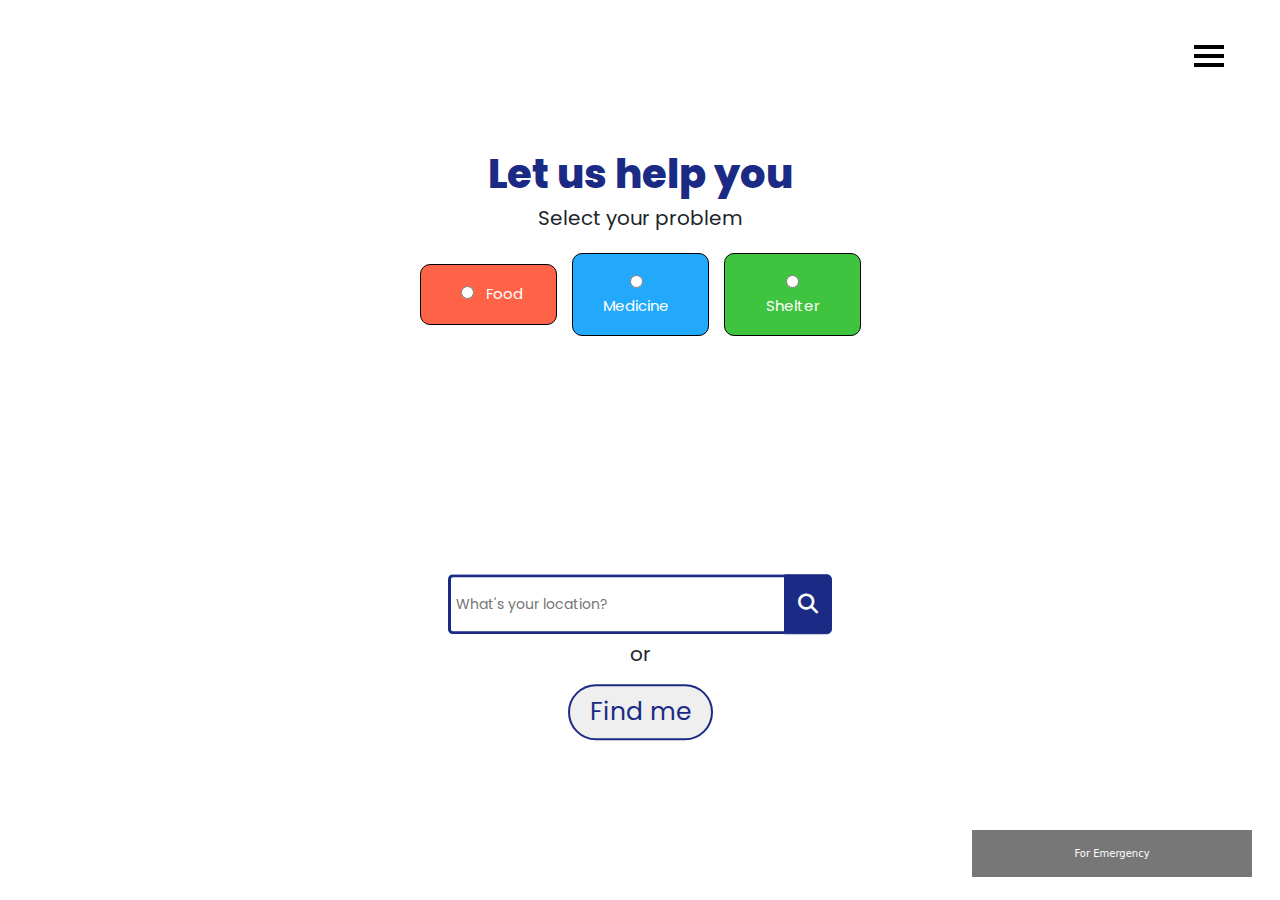
==== call for dorne.html @ 23971c9f "call for drone" ====
<!DOCTYPE html>
<html lang="en">
    <head>
        <meta charset="UTF-8" />
        <meta name="viewport" content="width=device-width, initial-scale=1.0" />
        <meta http-equiv="X-UA-Compatible" content="ie=edge" />
      <link href="https://fonts.googleapis.com/css?family=Montserrat:400,500,600,700,800,900&display=swap" rel="stylesheet">
      <link href="https://cdn.jsdelivr.net/npm/bootstrap@5.3.3/dist/css/bootstrap.min.css" rel="stylesheet" integrity="sha384-QWTKZyjpPEjISv5WaRU9OFeRpok6YctnYmDr5pNlyT2bRjXh0JMhjY6hW+ALEwIH" crossorigin="anonymous">	
      <link rel="stylesheet" href="https://cdnjs.cloudflare.com/ajax/libs/font-awesome/6.6.0/css/all.min.css">
      <link rel="stylesheet" href="style2.css">
      <title>Cloud Drone</title>
    </head>
    
<body>
    <div class="container">
		<div class="bars"></div>

	</div>
	<nav>
		<h2>Cloud Drone</h2>
		<div class="close">
			<div></div>
		</div>
		<ul>
            <li><a href="index.html">Home</a></li>
			<li><a href="call for dorne.html">Call for Drone</a></li>
			<li><a href="weather.html">Weather Forecast</a></li>
			<li><a href="contact.html">Flood Forecast</a></li>
		</ul>
	</nav>

<div class="makeiteasy">
  
  <h1>Let us help you</h1>
  <p>Select your problem</p>
</div>
<!-- findme all -->
 <div class="wrap123">
    <div class="food1">
        <input type="radio" id="html" name="fav_language" value="HTML">
        <label for="html">Food</label>
    </div>
  <div class="med1">
    <input type="radio" id="css" name="fav_language" value="CSS">
      <label for="css">Medicine</label>
      
  </div>
  <div class="shel1">
      <input type="radio" id="javascript" name="fav_language" value="JavaScript">
      <label for="javascript">Shelter</label>  
  </div>
</div>

   
 
 <!-- search bar    -->
 <div class="wrap">
    <div class="search">
       <input type="text" class="searchTerm" placeholder="What's your location?">
       <button type="submit" class="searchButton">
         <i class="fa fa-search"></i>
      </button>
    </div>
    <p class="or">or</p>
    <div class="findme">
       <!-- Trigger/Open The Modal -->
  <button id="myBtn">Find me</button>
     </div>
 </div>




  <!-- First iframe -->
 


  

  <!-- <iframe
    src="https://www.google.com/maps/embed?pb=INSERT_MAP_EMBED_URL_HERE_1"

    style="border:0;"
    allowfullscreen=""
    loading="lazy"
    referrerpolicy="no-referrer-when-downgrade">
  </iframe> -->

  
 
  <!-- The Modal -->
  <div id="myModal" class="modal">
  
  
     <!-- Modal content -->
     <div class="modal-content">
      <span class="modal-close">&times;</span>
       <p>Allow "Cloud Drone" to access your location?</p>
       <button class="y-btn"><a href="findmap.html">Always Allow</a></button>
       <button class="x-btn"><a href="call for dorne.html">Don't Allow</a></button>
     </div>
   </div>



<!-- popup sos starrt -->

   <button class="open-button" onclick="openForm()">For Emergency</button>
    
    <div class="form-popup" id="myForm">
      <form action="/action_page.php" class="form-container">
        <h1>SOS Signal</h1>
    
        <label for="email"><b>Email</b></label>
        <input type="text" placeholder="Enter Email" name="email" required>
    
        <label for="psw"><b>What is your emergency?</b></label>
        <input type="text" placeholder="State your problem" name="psw" required>
    
        <button type="submit" class="btn">Send</button>
        <button type="button" class="btn cancel" onclick="closeForm()">Close</button>
      </form>
    </div>
    
    <script>
    function openForm() {
      document.getElementById("myForm").style.display = "block";
    }
    
    function closeForm() {
      document.getElementById("myForm").style.display = "none";
    }
    </script>

<!-- pop up sos end -->



  
  <script>
  // Get the modal
  var modal = document.getElementById("myModal");
  
  // Get the button that opens the modal
  var btn = document.getElementById("myBtn");
  
  // Get the <span> element that closes the modal
    var span = document.getElementsByClassName("modal-close")[0]; 
  
  // When the user clicks the button, open the modal 
  btn.onclick = function() {
    modal.style.display = "block";
  }
  
  // When the user clicks on <span> (x), close the modal
  span.onclick = function() {
    modal.style.display = "none";
  }
  
  // When the user clicks anywhere outside of the modal, close it
  window.onclick = function(event) {
    if (event.target == modal) {
      modal.style.display = "none";
    }
  }
  </script>









<script src="https://s3-us-west-2.amazonaws.com/s.cdpn.io/16327/gsap-latest-beta.min.js"></script>
<script src="https://cdn.jsdelivr.net/npm/bootstrap@5.3.3/dist/js/bootstrap.bundle.min.js" integrity="sha384-YvpcrYf0tY3lHB60NNkmXc5s9fDVZLESaAA55NDzOxhy9GkcIdslK1eN7N6jIeHz" crossorigin="anonymous"></script>
<script src="script.js"></script>
</body>

</html>
---- style2.css ----
/*-----------------  GOOGLE FONTS  -----------------*/
@import url('https://fonts.googleapis.com/css2?family=Poppins:wght@200;300;500;600&display=swap');

/*-----------------  VARIABLES  -----------------*/
:root {
    /* Colors */ 
    --orange-color: rgb(246, 99, 53);
    --dark-color:rgb(27, 31, 41);
    --border: rgba(255, 255, 255, 0.25);
    --background: rgba(255, 255, 255, 0.1);
    --box_shadow: rgba(3, 46, 87, 0.3);
}

html{
    font-size: 10px;
    /* Now 1rem = 10px */
}

* {
    box-sizing: border-box;
    padding: 0;
    margin: 0;
    font-family: 'Poppins', sans-serif;
}
body {
  background: url(images/background.jpg);
  background-position: center;
  background-size: cover;
  width: 100%;
  min-height: 100vh; /* Allows content to grow beyond the viewport */
  display: flex;
  flex-direction: column; /* Stacks child elements vertically */
  align-items: center; /* Centers child elements horizontally */
  justify-content: flex-start; /* Aligns child elements to the top */
  overflow-y: auto; /* Enables vertical scrolling if content overflows */
}
.container3 {
    width: 35%;
    height: auto;
    background: var(--background);
    backdrop-filter: blur(0.5rem);
    display: flex;
    align-items: center;
    flex-direction: column;
    justify-content: center;
    border-radius: 1rem;
    box-shadow: 0 1.8rem 3.7rem var(--box_shadow);
   
}
.search_box {
  width: 40rem;
  background: rgba(255, 255, 255, 0.2);
  display: flex;
  align-items: center;
  border-radius: 3rem;
  padding: 1rem 1rem;
  backdrop-filter: blur(0.4rem) saturate(180%);
  box-shadow: 0 1.8rem 3.7rem var(--box_shadow);
  margin-top: 5rem;
} 
.search_box input {
  background: transparent;
  flex: 1;
  border: 0;
  outline: none;
  padding: 0 1rem;
  font-size: 1.6rem;
  color:var(--dark-color);
}
.search_box input::placeholder {
  color: var(--dark-color);
}
.search_box button {
  border: 0;
  border-radius: 50%;
  background:var(--orange-color);
  cursor: pointer;
  width: 3rem;
  height: 3rem;
}
.search_box .icon {
  width: 2rem;
  height: 2rem; 
  padding: 0.5rem;
  color: var(--dark-color); 
}
.error {
  margin: 4rem 0 5rem 0;
  color: var(--dark-color);
  font-weight: 600;
  text-transform: uppercase;
  font-size: 2rem;
  letter-spacing: 0.1rem;
}
#show {
  display: flex;
  align-items: center;
  justify-content: center;
  flex-direction: column;
}
#show h2 {
  color: var(--dark-color);
  text-transform: uppercase;
  letter-spacing: 0.18rem;
  font-weight: 600;
  font-size: 2.6rem;
  margin: 3rem 0 2rem 0;
}
.weather, .desc {
  color: var(--dark-color);
  text-transform: uppercase;
  letter-spacing: 0.2rem;
  font-size: 1.4rem;
  font-weight: 600;
  line-height: 2rem;
}
.weather {
  margin: 1rem 0;
}
#show img {
  margin: 2rem 0 0 0;
  width: 10rem;
  filter: drop-shadow(0 1.8rem 3.7rem var(--shadow));
}
#show h1 {
  font-size: 6rem;
  margin: 2rem 0 2rem 0;
  line-height: 0;
  font-weight: 400;
  color: var(--dark-color);
}
.temp_container {
  display: flex;
  justify-content: center;
  margin: 3rem 0 5rem 0;
  text-align: center;
}
.temp_container div {
  padding: 1rem 1.5rem;
}
.temp_container div:first-child {
  border-right: 0.1rem solid var(--border);
}
.temp_container .title {
  font-weight: 600;
  color: var(--dark-color);
  font-size: 1.6rem;
}
.temp_container .temp {
  font-weight: 600;
  color: var(--orange-color);
  font-size: 1.6rem;
}
/* extra nav */
.container{
	cursor: pointer;
	position: absolute;
	top: 5%;
	right: 5%;
	width: 30px;
	height: 20px;
  
}

.bars{
	width: 30px;
	height: 4px;
	background: #000;
}

.bars::before,
.bars::after{
	content: '';
	position: absolute;
	width: 30px;
	height: 4px;
	background: #000;
}

.bars::before{
	margin-top: 9px;
}

.bars::after{
	margin-top: 18px;
}

nav{
	position: fixed;
	width: 100%;
	height: 30px;
	background: #000;
	display: flex;
	justify-content: center;
	align-items: center;
	right: -200vw;
  z-index: 999;
}

nav ul {
	list-style: none;
}

nav ul li{
	margin: 50px 0;
}

nav ul li a{
	color: #fafafa;
	font-size: 2em;
	text-decoration: none;
	font-weight: 500;
	position: relative;
	opacity: 0;
	pointer-events: none;
}

nav ul li a:after{
	content: '';
	width: 100%;
	position: absolute;
	height: 3px;
	border-radius: 5px;
	background: #fff;
	bottom: -10px;
	left: 0;
	transform-origin: left;
	transition: transform .5s ease;
	transform: scaleX(0);
}


nav ul li a:hover:after{
	transform: scaleX(1);
}

nav .close {
	width: 30px;
	height: 30px;
	position: absolute;
	top: 6%;
	right: 5%;
	cursor: pointer;
	opacity: 0;
	pointer-events: none;
}

nav h2{
	position: absolute;
	top:5%;
	left: 5%;
	opacity: 0;
	pointer-events: none;
	color: #fff;
	font-size: 2em;
}

nav .close div::before,
nav .close div::after{
	content: '';
	position: absolute;
	width: 30px;
	height: 4px;
	background: #fff;
	transition: background .5s ease;
}
nav .close div::before{
	transform: rotate(-45deg);
}

nav .close div::after{
	transform: rotate(45deg);
}

nav .close:hover div::before,
nav .close:hover div::after{
	background: rgb(209, 3, 3);
}

@media (max-width: 992px){
  h1{
    font-size: 25px;
  }
}




	/* call for drone  */
  .findme_text {
    position: absolute;
    top: 25%;
    left: 50%;
    transform: translate(-50%, -50%); /* Centers the element */
    text-align: center;
    justify-content: center;
    font-size: 55px;
    color: #000;
}


/* Search Bar */
.search {
    width: 100%;
    position: relative;
    display: flex;
}

.searchTerm {
    width: 100%;
    border: 3px solid #1b2b85;
    border-right: none;
    padding: 5px;
    height: 60px;
    border-radius: 5px 0 0 5px;
    outline: none;
    color: black;
    font-size: 14px;
}

.searchTerm:focus {
    color: #1e00ff;
}

.searchButton {
    width: 55px;
    height: 60px;
    border: 1px solid #1b2b85;
    background: #1b2b85;
    text-align: center;
    color: #fff;
    border-radius: 0 5px 5px 0;
    cursor: pointer;
    font-size: 20px;
}

.wrap {
    width: 30%;
    position: absolute;
    top: 73%;
    left: 50%;
    transform: translate(-50%, -50%);
    text-align: center;
	
}

#myBtn{
  display: inline-block;
  margin-top: 5px;
  font-size: 25px;
  color: #1b2b85;
  text-decoration: none;
  border: 2px solid #1b2b85;
  padding: 7px 20px;
  border-radius: 50px;
  transition: 0.3s;
}


#myBtn:hover {
    background-color: #1b2b85;
    color: #fff;
}

.or{
  font-size: 20px;
  margin-top: 5px;
}

/* pop-up allow now */
/* The Modal (background) */
.modal {
  display: none; /* Hidden by default */
  position: fixed; /* Stay in place */
  z-index: 1; /* Sit on top */
  padding-top: 100px; /* Location of the box */
  left: 0;
  top: 0;
  width: 100%; /* Full width */
  height: 100%; /* Full height */
  overflow: auto; /* Enable scroll if needed */
  background-color: rgb(0,0,0); /* Fallback color */
  background-color: rgba(0,0,0,0.4); /* Black w/ opacity */
}

/* Modal Content */
.modal-content {
  background-color: #fefefe;
  margin: auto;
  justify-content: center;
  padding: 20px;
  border: 1px solid #888;
  width: 40%;
  font-size: 23px;
}

/* The Close Button */
.modal-close {
  color: #aaaaaa;
  float: right;
  font-size: 28px;
  font-weight: bold;
}

.modal-close:hover,
.modal-close:focus {
  color: #000;
  text-decoration: none;
  cursor: pointer;
}
/* popup btn */
.y-btn{
  background-color: rgb(22, 148, 22);
  border-radius: 10px;
  margin: 8px;
  transition: 0.3s;
}
.x-btn{
  background-color: rgb(237, 14, 14);
  border-radius: 10px;
  margin: 8px;
}
.y-btn:hover{
  background-color:rgb(60, 175, 60); 
}
.x-btn:hover{
  background-color: rgb(222, 58, 58);
}



.map-container {
  display: flex;
  justify-content: space-between; /* Or use 'space-around' or 'space-evenly' depending on your design */
  gap: 35px; /* Adds spacing between the two iframes */
  margin-top: 721px;
  width: 800px;
  height: 500px;

}

.map-container iframe {
  flex: 1; /* Makes both iframes take equal width */
  max-width: 90%; /* Optional, adjusts width so they don't touch the container edges */
  border-radius: 10px;
  border: 4px solid #1b2b85;
}



 /* Button used to open the contact form - fixed at the bottom of the page */
 .open-button {
  background-color: #555;
  color: white;
  padding: 16px 20px;
  border: none;
  cursor: pointer;
  opacity: 0.8;
  position: fixed;
  bottom: 23px;
  right: 28px;
  width: 280px;
}

/* The popup form - hidden by default */
.form-popup {
  display: none;
  position: fixed;
  bottom: 0;
  right: 15px;
  border: 3px solid #f1f1f1;
  z-index: 9;
}

/* Add styles to the form container */
.form-container {
  max-width: 300px;
  padding: 10px;
  background-color: white;
}

/* Full-width input fields */
.form-container input[type=text], .form-container input[type=password] {
  width: 100%;
  padding: 15px;
  margin: 5px 0 22px 0;
  border: none;
  background: #f1f1f1;
}

/* When the inputs get focus, do something */
.form-container input[type=text]:focus, .form-container input[type=password]:focus {
  background-color: #ddd;
  outline: none;
}

/* Set a style for the submit/login button */
.form-container .btn {
  background-color: #04AA6D;
  color: white;
  padding: 16px 20px;
  border: none;
  cursor: pointer;
  width: 100%;
  margin-bottom:10px;
  opacity: 0.8;
}

/* Add a red background color to the cancel button */
.form-container .cancel {
  background-color: red;
}

/* Add some hover effects to buttons */
.form-container .btn:hover, .open-button:hover {
  opacity: 1;
}



/*//////////////////////////////////////////////////////////////////
[ Contact 1 ]*/

.contact1 {
  width: 100%;
  min-height: 100%;
  
  background: black;
  padding-top:100px;
padding-bottom:100px;
  display: -webkit-box;
  display: -webkit-flex;
  display: -moz-box;
  display: -ms-flexbox;
  display: flex;
  flex-wrap: wrap;
  justify-content: center;
  align-items: center;
}

.container-contact1 {
  width: 1163px;
  background: #fff;
  border-radius: 10px;
  overflow: hidden;

  display: -webkit-box;
  display: -webkit-flex;
  display: -moz-box;
  display: -ms-flexbox;
  display: flex;
  flex-wrap: wrap;
  justify-content: space-between;
  align-items: center;

  padding: 90px 130px 88px 148px;
}

/*------------------------------------------------------------------
[  ]*/
.contact1-pic {
  width: 296px;
}

.contact1-pic img {
  max-width: 100%;
}


/*------------------------------------------------------------------
[  ]*/
.contact1-form {
  width: 390px;
}

.contact1-form-title {
  display: block;
  font-size: 24px;
  color: #1b2b85;
  line-height: 1.2;
  text-align: center;
  padding-bottom: 44px;
  font-weight: bold;
}

input.input1 {
  height: 50px;
  border-radius: 25px;
  padding: 0 30px;
}
input.input1 + .shadow-input1 {
  border-radius: 25px;
}

textarea.input1 {
  min-height: 150px;
  border-radius: 25px;
  padding: 12px 30px;
}
textarea.input1 + .shadow-input1 {
  border-radius: 25px;
}

/*---------------------------------------------*/
.wrap-input1 {
  position: relative;
  width: 100%;
  z-index: 1;
  margin-bottom: 20px;
}

.input1 {
  display: block;
  width: 100%;
  background: #e6e6e6;
  font-family: Montserrat-Bold;
  font-size: 15px;
  line-height: 1.5;
  color: #666666;
}

.shadow-input1 {
  content: '';
  display: block;
  position: absolute;
  bottom: 0;
  left: 0;
  z-index: -1;
  width: 100%;
  height: 100%;
  box-shadow: 0px 0px 0px 0px;
  color: rgba(249 163 5 / 50%);
}

.input1:focus + .shadow-input1 {
  -webkit-animation: anim-shadow 0.5s ease-in-out forwards;
  animation: anim-shadow 0.5s ease-in-out forwards;
}

@-webkit-keyframes anim-shadow {
  to {
    box-shadow: 0px 0px 80px 30px;
    opacity: 0;
  }
}

@keyframes anim-shadow {
  to {
    box-shadow: 0px 0px 80px 30px;
    opacity: 0;
  }
}

/*---------------------------------------------*/
.container-contact1-form-btn {
  display: -webkit-box;
  display: -webkit-flex;
  display: -moz-box;
  display: -ms-flexbox;
  display: flex;
  flex-wrap: wrap;
  justify-content: center;
}

.contact1-form-btn {
  min-width: 193px;
  height: 50px;
  border-radius: 25px;
  background: #1b2b85;
  font-size: 15px;
  line-height: 1.5;
  color: white;
  display: -webkit-box;
  display: -webkit-flex;
  display: -moz-box;
  display: -ms-flexbox;
  display: flex;
  justify-content: center;
  align-items: center;
  padding: 0 25px;
  -webkit-transition: all 0.4s;
  -o-transition: all 0.4s;
  -moz-transition: all 0.4s;
  transition: all 0.4s;
}

.contact1-form-btn i {
  margin-left: 7px;

  -webkit-transition: all 0.4s;
  -o-transition: all 0.4s;
  -moz-transition: all 0.4s;
  transition: all 0.4s;
}

.contact1-form-btn:hover {
  background: #3e53c8;
}

.contact1-form-btn:hover i {
  -webkit-transform: translateX(10px);
  -moz-transform: translateX(10px);
  -ms-transform: translateX(10px);
  -o-transform: translateX(10px);
  transform: translateX(10px);
}




/*------------------------------------------------------------------
[ Responsive ]*/

@media (max-width: 1200px) {
  .contact1-pic {
    width: 33.5%;
  }

  .contact1-form {
    width: 44%;
  }
}

@media (max-width: 992px) {
  .container-contact1 {
    padding: 90px 80px 88px 90px;
  }

  .contact1-pic {
    width: 35%;
  }

  .contact1-form {
    width: 55%;
  }
}

@media (max-width: 768px) {
  .container-contact1 {
    padding: 90px 80px 88px 80px;
  }

  .contact1-pic {
    display: none;
  }

  .contact1-form {
    width: 100%;
  }
}

@media (max-width: 576px) {
  .container-contact1 {
    padding: 90px 15px 88px 15px;
  }
}


/*------------------------------------------------------------------
[ Alert validate ]*/

.validate-input {
  position: relative;
}

.alert-validate::before {
  content: attr(data-validate);
  position: absolute;
  max-width: 70%;
  background-color: white;
  border: 1px solid #c80000;
  border-radius: 13px;
  padding: 4px 25px 4px 10px;
  top: 50%;
  -webkit-transform: translateY(-50%);
  -moz-transform: translateY(-50%);
  -ms-transform: translateY(-50%);
  -o-transform: translateY(-50%);
  transform: translateY(-50%);
  right: 8px;
  pointer-events: none;

  font-family: Montserrat-Medium;
  color: #c80000;
  font-size: 13px;
  line-height: 1.4;
  text-align: left;

  visibility: hidden;
  opacity: 0;

  -webkit-transition: opacity 0.4s;
  -o-transition: opacity 0.4s;
  -moz-transition: opacity 0.4s;
  transition: opacity 0.4s;
}

.alert-validate::after {
  content: "\f06a";
  font-family: FontAwesome;
  display: block;
  position: absolute;
  color: #c80000;
  font-size: 15px;
  top: 50%;
  -webkit-transform: translateY(-50%);
  -moz-transform: translateY(-50%);
  -ms-transform: translateY(-50%);
  -o-transform: translateY(-50%);
  transform: translateY(-50%);
  right: 13px;
}

.alert-validate:hover:before {
  visibility: visible;
  opacity: 1;
}

@media (max-width: 992px) {
  .alert-validate::before {
    visibility: visible;
    opacity: 1;
  }
}

/* just footer */
.footer {
  background-color: #1b1b1b;
  color: #fff;
  padding: 2em;
  display: flex;
  flex-wrap: wrap;
  justify-content: space-between;
}

.footer > * {
  flex: 1 100%;
}

.footer__addr {
  margin-right: 1.25em;
  margin-bottom: 2em;
}

.footer__logo {
  font-family: 'Pacifico', cursive;
  font-weight: 400;
  text-transform: lowercase;
  font-size: 1.5rem;
}

.footer__addr h2 {
  margin-top: 1.3em;
  font-size: 15px;
  font-weight: 400;
  color: #fff;
}

.nav__title {
  font-weight: 400;
  font-size: 15px;
  color: #fff;
}

.footer address {
  font-style: normal;
  color: #999;
}

.footer__btn {
  display: flex;
  align-items: center;
  justify-content: center;
  height: 36px;
  max-width: max-content;
  background-color: rgba(33, 33, 33, 0.07);
  border-radius: 100px;
  color: #2f2f2f;
  line-height: 0;
  margin: 0.6em 0;
  font-size: 1rem;
  padding: 0 1.3em;
  text-decoration: none;
}

.footer ul {
  list-style: none;
  padding-left: 0;
}

.footer li {
  line-height: 2em;
}

.footer a {
  text-decoration: none;
  color: #999;
}

.footer__nav {
  display: flex;
  flex-flow: row wrap;
}

.footer__nav > * {
  flex: 1 50%;
  margin-right: 1.25em;
}

.nav__ul a:hover {
  color: #fff;
}

.nav__ul--extra {
  column-count: 2;
  column-gap: 1.25em;
}

.legal {
  display: flex;
  flex-wrap: wrap;
  color: #999;
  width: 100%;
  margin-top: 2em;
  border-top: 1px solid #444;
  padding-top: 1em;
}

.legal__links {
  display: flex;
  align-items: center;
  margin-left: auto;
}

.heart {
  color: #e25555;
}

@media screen and (min-width: 24.375em) {
  .legal .legal__links {
    margin-left: auto;
  }
}

@media screen and (min-width: 40.375em) {
  .footer__nav > * {
    flex: 1;
  }
  
  .nav__item--extra {
    flex-grow: 2;
  }
  
  .footer__addr {
    flex: 1 0px;
  }
  
  .footer__nav {
    flex: 2 0px;
  }
}

.y-btn a, .x-btn a{
  text-decoration: none;
  color: black;
}

.background-clip{
	position: absolute;
  margin-top: 10px;
	right: 0;
	bottom: 0;
	 width: 100%;
  height: 100%;
  /* object-fit: cover;  */
  z-index: -1;
}

.food1{
  background-color: tomato;
}
.med1{
  background-color: rgb(35, 169, 252);
}
.shel1{
  background-color: rgb(63, 196, 63);
}
.makeiteasy {
text-align: center;
flex-direction: row;
margin-top: 150px;
justify-content: center;
}

.wrap123 {
  margin-top: 10px;
  text-align: center;
  display: flex; /* Enables Flexbox */
  justify-content: center; /* Centers items horizontally */
  align-items: center; /* Centers items vertically */
  gap: 15px; /* Adds space between items */
  flex-wrap: wrap; /* Allows items to wrap to the next line on smaller screens */

}

.food1, .med1, .shel1 {
  border: 1px solid black;
  padding: 18px 25px;
  border-radius: 10px;
  font-size: 15px;
  color: white;

  flex: 1; /* Allows items to grow equally */
  max-width: 200px; /* Optional: Set a max width to prevent them from stretching too much */
  text-align: center; /* Centers the content inside each box */
}

/* Responsive Design */
@media (max-width: 768px) {
  .wrap123 {
      flex-direction: column; /* Stacks items vertically on smaller screens */
      align-items: center;
  }

  .food1, .med1, .shel1 {
      max-width: 100%; /* Allows items to take full width on smaller screens */
      margin-right: 0;
      margin-bottom: 15px; /* Adds space between stacked items */
  }
}

.makeiteasy h1{
  font-size: 40px;
  color: #1b2b85;
  font-weight: 800;
}
.makeiteasy p{
  font-size: 20px;
}
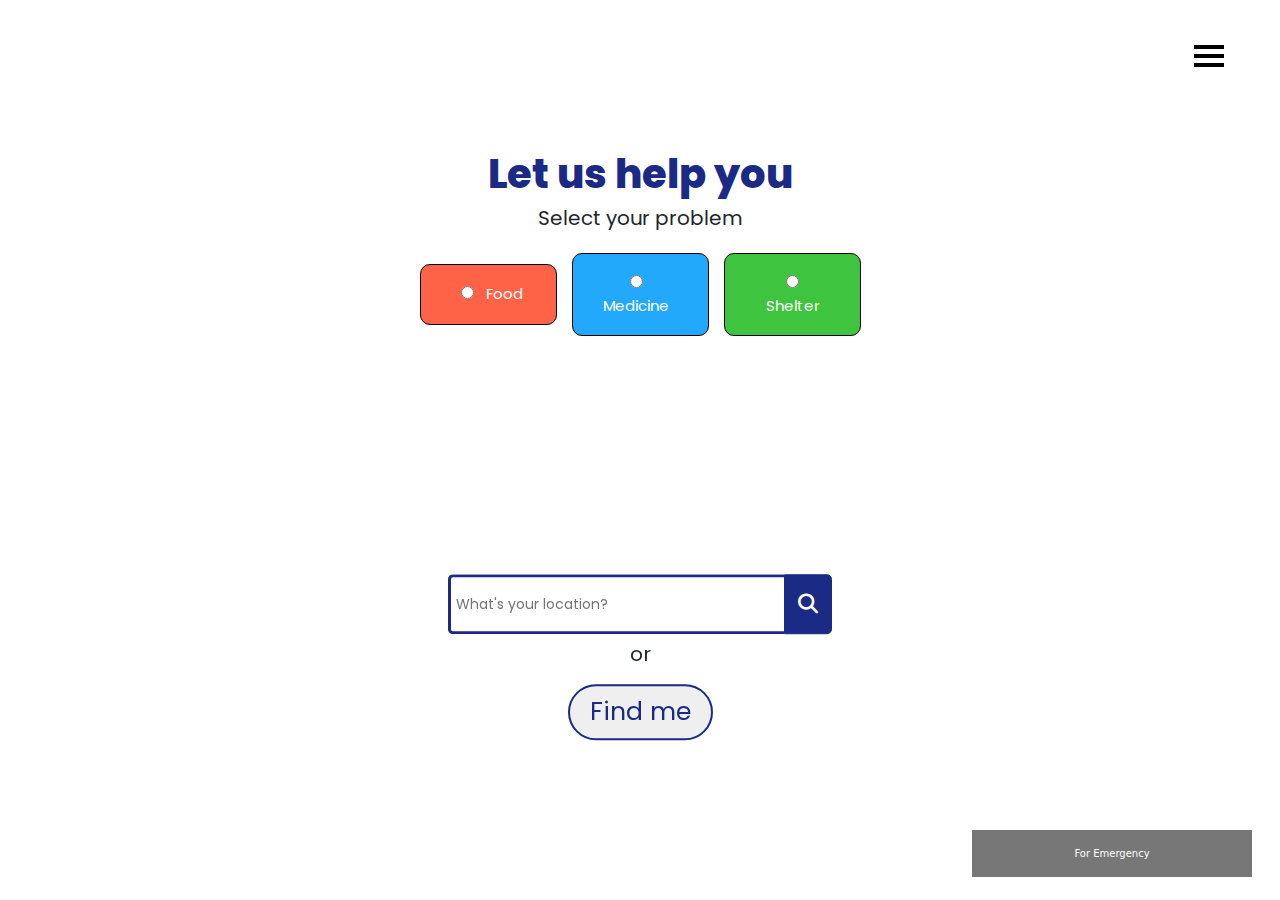
==== commit 47e9a2b0: "call for drone 2" ====
--- a/call for dorne.html
+++ b/call for dorne.html
@@ -77,16 +77,21 @@
 
   
 
-  <!-- <iframe
+  <iframe
     src="https://www.google.com/maps/embed?pb=INSERT_MAP_EMBED_URL_HERE_1"
 
     style="border:0;"
     allowfullscreen=""
     loading="lazy"
     referrerpolicy="no-referrer-when-downgrade">
-  </iframe> -->
+  </iframe>
 
   
+
+  <iframe  
+  src="https://ffwc.rimes.int/app/home";
+  style="border:0;">
+</iframe>
  
   <!-- The Modal -->
   <div id="myModal" class="modal">
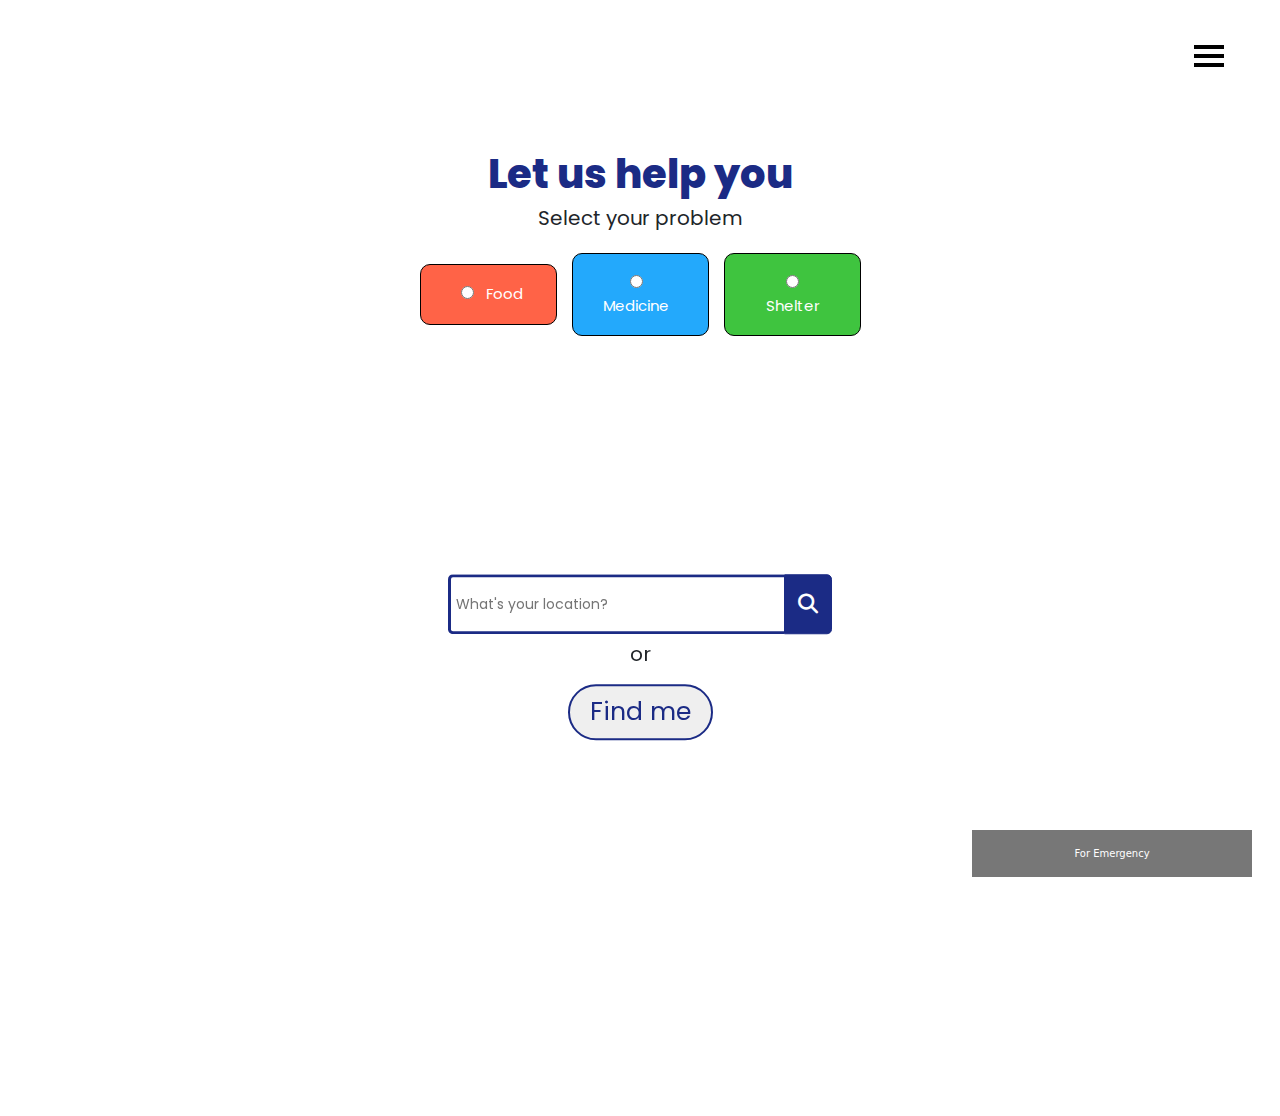
==== commit abe43790: "database" ====
--- a/call for dorne.html
+++ b/call for dorne.html
@@ -7,7 +7,7 @@
       <link href="https://fonts.googleapis.com/css?family=Montserrat:400,500,600,700,800,900&display=swap" rel="stylesheet">
       <link href="https://cdn.jsdelivr.net/npm/bootstrap@5.3.3/dist/css/bootstrap.min.css" rel="stylesheet" integrity="sha384-QWTKZyjpPEjISv5WaRU9OFeRpok6YctnYmDr5pNlyT2bRjXh0JMhjY6hW+ALEwIH" crossorigin="anonymous">	
       <link rel="stylesheet" href="https://cdnjs.cloudflare.com/ajax/libs/font-awesome/6.6.0/css/all.min.css">
-      <link rel="stylesheet" href="style2.css">
+      <link rel="stylesheet" href="css/style2.css">
       <title>Cloud Drone</title>
     </head>
     
@@ -72,26 +72,23 @@
 
 
   <!-- First iframe -->
- 
-
-
-  
-
-  <iframe
-    src="https://www.google.com/maps/embed?pb=INSERT_MAP_EMBED_URL_HERE_1"
-
-    style="border:0;"
-    allowfullscreen=""
-    loading="lazy"
-    referrerpolicy="no-referrer-when-downgrade">
-  </iframe>
-
-  
+<div class="map-container">
+<iframe
+  src="https://arcg.is/rLLS00"
+  style="border:0;"
+  allowfullscreen=""
+  loading="lazy"
+  referrerpolicy="no-referrer-when-downgrade">
+</iframe>
 
   <iframe  
   src="https://ffwc.rimes.int/app/home";
-  style="border:0;">
+  style="border:0;"
+  allowfullscreen=""
+  loading="lazy"
+  referrerpolicy="no-referrer-when-downgrade">
 </iframe>
+  </div>
  
   <!-- The Modal -->
   <div id="myModal" class="modal">
@@ -180,7 +177,7 @@
 
 <script src="https://s3-us-west-2.amazonaws.com/s.cdpn.io/16327/gsap-latest-beta.min.js"></script>
 <script src="https://cdn.jsdelivr.net/npm/bootstrap@5.3.3/dist/js/bootstrap.bundle.min.js" integrity="sha384-YvpcrYf0tY3lHB60NNkmXc5s9fDVZLESaAA55NDzOxhy9GkcIdslK1eN7N6jIeHz" crossorigin="anonymous"></script>
-<script src="script.js"></script>
+<script src="script1.js"></script>
 </body>
 
 </html>--- a/css/style2.css
+++ b/css/style2.css
@@ -0,0 +1,1039 @@
+/*-----------------  GOOGLE FONTS  -----------------*/
+@import url('https://fonts.googleapis.com/css2?family=Poppins:wght@200;300;500;600&display=swap');
+
+/*-----------------  VARIABLES  -----------------*/
+:root {
+    /* Colors */ 
+    --orange-color: rgb(246, 99, 53);
+    --dark-color:rgb(27, 31, 41);
+    --border: rgba(255, 255, 255, 0.25);
+    --background: rgba(255, 255, 255, 0.1);
+    --box_shadow: rgba(3, 46, 87, 0.3);
+}
+
+html{
+    font-size: 10px;
+    /* Now 1rem = 10px */
+}
+
+* {
+    box-sizing: border-box;
+    padding: 0;
+    margin: 0;
+    font-family: 'Poppins', sans-serif;
+}
+body {
+  background: url(images/background.jpg);
+  background-position: center;
+  background-size: cover;
+  width: 100%;
+  min-height: 100vh; /* Allows content to grow beyond the viewport */
+  display: flex;
+  flex-direction: column; /* Stacks child elements vertically */
+  align-items: center; /* Centers child elements horizontally */
+  justify-content: flex-start; /* Aligns child elements to the top */
+  overflow-y: auto; /* Enables vertical scrolling if content overflows */
+}
+.container3 {
+    width: 35%;
+    height: auto;
+    background: var(--background);
+    backdrop-filter: blur(0.5rem);
+    display: flex;
+    align-items: center;
+    flex-direction: column;
+    justify-content: center;
+    border-radius: 1rem;
+    box-shadow: 0 1.8rem 3.7rem var(--box_shadow);
+   
+}
+.search_box {
+  width: 40rem;
+  background: rgba(255, 255, 255, 0.2);
+  display: flex;
+  align-items: center;
+  border-radius: 3rem;
+  padding: 1rem 1rem;
+  backdrop-filter: blur(0.4rem) saturate(180%);
+  box-shadow: 0 1.8rem 3.7rem var(--box_shadow);
+  margin-top: 5rem;
+} 
+.search_box input {
+  background: transparent;
+  flex: 1;
+  border: 0;
+  outline: none;
+  padding: 0 1rem;
+  font-size: 1.6rem;
+  color:var(--dark-color);
+}
+.search_box input::placeholder {
+  color: var(--dark-color);
+}
+.search_box button {
+  border: 0;
+  border-radius: 50%;
+  background:var(--orange-color);
+  cursor: pointer;
+  width: 3rem;
+  height: 3rem;
+}
+.search_box .icon {
+  width: 2rem;
+  height: 2rem; 
+  padding: 0.5rem;
+  color: var(--dark-color); 
+}
+.error {
+  margin: 4rem 0 5rem 0;
+  color: var(--dark-color);
+  font-weight: 600;
+  text-transform: uppercase;
+  font-size: 2rem;
+  letter-spacing: 0.1rem;
+}
+#show {
+  display: flex;
+  align-items: center;
+  justify-content: center;
+  flex-direction: column;
+}
+#show h2 {
+  color: var(--dark-color);
+  text-transform: uppercase;
+  letter-spacing: 0.18rem;
+  font-weight: 600;
+  font-size: 2.6rem;
+  margin: 3rem 0 2rem 0;
+}
+.weather, .desc {
+  color: var(--dark-color);
+  text-transform: uppercase;
+  letter-spacing: 0.2rem;
+  font-size: 1.4rem;
+  font-weight: 600;
+  line-height: 2rem;
+}
+.weather {
+  margin: 1rem 0;
+}
+#show img {
+  margin: 2rem 0 0 0;
+  width: 10rem;
+  filter: drop-shadow(0 1.8rem 3.7rem var(--shadow));
+}
+#show h1 {
+  font-size: 6rem;
+  margin: 2rem 0 2rem 0;
+  line-height: 0;
+  font-weight: 400;
+  color: var(--dark-color);
+}
+.temp_container {
+  display: flex;
+  justify-content: center;
+  margin: 3rem 0 5rem 0;
+  text-align: center;
+}
+.temp_container div {
+  padding: 1rem 1.5rem;
+}
+.temp_container div:first-child {
+  border-right: 0.1rem solid var(--border);
+}
+.temp_container .title {
+  font-weight: 600;
+  color: var(--dark-color);
+  font-size: 1.6rem;
+}
+.temp_container .temp {
+  font-weight: 600;
+  color: var(--orange-color);
+  font-size: 1.6rem;
+}
+/* extra nav */
+.container{
+	cursor: pointer;
+	position: absolute;
+	top: 5%;
+	right: 5%;
+	width: 30px;
+	height: 20px;
+  
+}
+
+.bars{
+	width: 30px;
+	height: 4px;
+	background: #000;
+}
+
+.bars::before,
+.bars::after{
+	content: '';
+	position: absolute;
+	width: 30px;
+	height: 4px;
+	background: #000;
+}
+
+.bars::before{
+	margin-top: 9px;
+}
+
+.bars::after{
+	margin-top: 18px;
+}
+
+nav{
+	position: fixed;
+	width: 100%;
+	height: 30px;
+	background: #000;
+	display: flex;
+	justify-content: center;
+	align-items: center;
+	right: -200vw;
+  z-index: 999;
+}
+
+nav ul {
+	list-style: none;
+}
+
+nav ul li{
+	margin: 50px 0;
+}
+
+nav ul li a{
+	color: #fafafa;
+	font-size: 2em;
+	text-decoration: none;
+	font-weight: 500;
+	position: relative;
+	opacity: 0;
+	pointer-events: none;
+}
+
+nav ul li a:after{
+	content: '';
+	width: 100%;
+	position: absolute;
+	height: 3px;
+	border-radius: 5px;
+	background: #fff;
+	bottom: -10px;
+	left: 0;
+	transform-origin: left;
+	transition: transform .5s ease;
+	transform: scaleX(0);
+}
+
+
+nav ul li a:hover:after{
+	transform: scaleX(1);
+}
+
+nav .close {
+	width: 30px;
+	height: 30px;
+	position: absolute;
+	top: 6%;
+	right: 5%;
+	cursor: pointer;
+	opacity: 0;
+	pointer-events: none;
+}
+
+nav h2{
+	position: absolute;
+	top:5%;
+	left: 5%;
+	opacity: 0;
+	pointer-events: none;
+	color: #fff;
+	font-size: 2em;
+}
+
+nav .close div::before,
+nav .close div::after{
+	content: '';
+	position: absolute;
+	width: 30px;
+	height: 4px;
+	background: #fff;
+	transition: background .5s ease;
+}
+nav .close div::before{
+	transform: rotate(-45deg);
+}
+
+nav .close div::after{
+	transform: rotate(45deg);
+}
+
+nav .close:hover div::before,
+nav .close:hover div::after{
+	background: rgb(209, 3, 3);
+}
+
+@media (max-width: 992px){
+  h1{
+    font-size: 25px;
+  }
+}
+
+
+
+
+	/* call for drone  */
+  .findme_text {
+    position: absolute;
+    top: 25%;
+    left: 50%;
+    transform: translate(-50%, -50%); /* Centers the element */
+    text-align: center;
+    justify-content: center;
+    font-size: 55px;
+    color: #000;
+}
+
+
+/* Search Bar */
+.search {
+    width: 100%;
+    position: relative;
+    display: flex;
+}
+
+.searchTerm {
+    width: 100%;
+    border: 3px solid #1b2b85;
+    border-right: none;
+    padding: 5px;
+    height: 60px;
+    border-radius: 5px 0 0 5px;
+    outline: none;
+    color: black;
+    font-size: 14px;
+}
+
+.searchTerm:focus {
+    color: #1e00ff;
+}
+
+.searchButton {
+    width: 55px;
+    height: 60px;
+    border: 1px solid #1b2b85;
+    background: #1b2b85;
+    text-align: center;
+    color: #fff;
+    border-radius: 0 5px 5px 0;
+    cursor: pointer;
+    font-size: 20px;
+}
+
+.wrap {
+    width: 30%;
+    position: absolute;
+    top: 73%;
+    left: 50%;
+    transform: translate(-50%, -50%);
+    text-align: center;
+	
+}
+
+#myBtn{
+  display: inline-block;
+  margin-top: 5px;
+  font-size: 25px;
+  color: #1b2b85;
+  text-decoration: none;
+  border: 2px solid #1b2b85;
+  padding: 7px 20px;
+  border-radius: 50px;
+  transition: 0.3s;
+}
+
+
+#myBtn:hover {
+    background-color: #1b2b85;
+    color: #fff;
+}
+
+.or{
+  font-size: 20px;
+  margin-top: 5px;
+}
+
+/* pop-up allow now */
+/* The Modal (background) */
+.modal {
+  display: none; /* Hidden by default */
+  position: fixed; /* Stay in place */
+  z-index: 1; /* Sit on top */
+  padding-top: 100px; /* Location of the box */
+  left: 0;
+  top: 0;
+  width: 100%; /* Full width */
+  height: 100%; /* Full height */
+  overflow: auto; /* Enable scroll if needed */
+  background-color: rgb(0,0,0); /* Fallback color */
+  background-color: rgba(0,0,0,0.4); /* Black w/ opacity */
+}
+
+/* Modal Content */
+.modal-content {
+  background-color: #fefefe;
+  margin: auto;
+  justify-content: center;
+  padding: 20px;
+  border: 1px solid #888;
+  width: 40%;
+  font-size: 23px;
+}
+
+/* The Close Button */
+.modal-close {
+  color: #aaaaaa;
+  float: right;
+  font-size: 28px;
+  font-weight: bold;
+}
+
+.modal-close:hover,
+.modal-close:focus {
+  color: #000;
+  text-decoration: none;
+  cursor: pointer;
+}
+/* popup btn */
+.y-btn{
+  background-color: rgb(22, 148, 22);
+  border-radius: 10px;
+  margin: 8px;
+  transition: 0.3s;
+}
+.x-btn{
+  background-color: rgb(237, 14, 14);
+  border-radius: 10px;
+  margin: 8px;
+}
+.y-btn:hover{
+  background-color:rgb(60, 175, 60); 
+}
+.x-btn:hover{
+  background-color: rgb(222, 58, 58);
+}
+
+
+
+.map-container {
+  display: flex;
+  justify-content: space-between; /* Or use 'space-around' or 'space-evenly' depending on your design */
+  gap: 35px; /* Adds spacing between the two iframes */
+  margin-top: 280px;
+  width: 800px;
+  height: 500px;
+
+}
+
+.map-container iframe {
+  flex: 1; /* Makes both iframes take equal width */
+  max-width: 90%; /* Optional, adjusts width so they don't touch the container edges */
+  border-radius: 10px;
+  border: 4px solid #1b2b85;
+}
+
+
+
+ /* Button used to open the contact form - fixed at the bottom of the page */
+ .open-button {
+  background-color: #555;
+  color: white;
+  padding: 16px 20px;
+  border: none;
+  cursor: pointer;
+  opacity: 0.8;
+  position: fixed;
+  bottom: 23px;
+  right: 28px;
+  width: 280px;
+}
+
+/* The popup form - hidden by default */
+.form-popup {
+  display: none;
+  position: fixed;
+  bottom: 0;
+  right: 15px;
+  border: 3px solid #f1f1f1;
+  z-index: 9;
+}
+
+/* Add styles to the form container */
+.form-container {
+  max-width: 300px;
+  padding: 10px;
+  background-color: white;
+}
+
+/* Full-width input fields */
+.form-container input[type=text], .form-container input[type=password] {
+  width: 100%;
+  padding: 15px;
+  margin: 5px 0 22px 0;
+  border: none;
+  background: #f1f1f1;
+}
+
+/* When the inputs get focus, do something */
+.form-container input[type=text]:focus, .form-container input[type=password]:focus {
+  background-color: #ddd;
+  outline: none;
+}
+
+/* Set a style for the submit/login button */
+.form-container .btn {
+  background-color: #04AA6D;
+  color: white;
+  padding: 16px 20px;
+  border: none;
+  cursor: pointer;
+  width: 100%;
+  margin-bottom:10px;
+  opacity: 0.8;
+}
+
+/* Add a red background color to the cancel button */
+.form-container .cancel {
+  background-color: red;
+}
+
+/* Add some hover effects to buttons */
+.form-container .btn:hover, .open-button:hover {
+  opacity: 1;
+}
+
+
+
+/*//////////////////////////////////////////////////////////////////
+[ Contact 1 ]*/
+
+.contact1 {
+  width: 100%;
+  min-height: 100%;
+  
+  background: black;
+  padding-top:100px;
+padding-bottom:100px;
+  display: -webkit-box;
+  display: -webkit-flex;
+  display: -moz-box;
+  display: -ms-flexbox;
+  display: flex;
+  flex-wrap: wrap;
+  justify-content: center;
+  align-items: center;
+}
+
+.container-contact1 {
+  width: 1163px;
+  background: #fff;
+  border-radius: 10px;
+  overflow: hidden;
+
+  display: -webkit-box;
+  display: -webkit-flex;
+  display: -moz-box;
+  display: -ms-flexbox;
+  display: flex;
+  flex-wrap: wrap;
+  justify-content: space-between;
+  align-items: center;
+
+  padding: 90px 130px 88px 148px;
+}
+
+/*------------------------------------------------------------------
+[  ]*/
+.contact1-pic {
+  width: 296px;
+}
+
+.contact1-pic img {
+  max-width: 100%;
+}
+
+
+/*------------------------------------------------------------------
+[  ]*/
+.contact1-form {
+  width: 390px;
+}
+
+.contact1-form-title {
+  display: block;
+  font-size: 24px;
+  color: #1b2b85;
+  line-height: 1.2;
+  text-align: center;
+  padding-bottom: 44px;
+  font-weight: bold;
+}
+
+input.input1 {
+  height: 50px;
+  border-radius: 25px;
+  padding: 0 30px;
+}
+input.input1 + .shadow-input1 {
+  border-radius: 25px;
+}
+
+textarea.input1 {
+  min-height: 150px;
+  border-radius: 25px;
+  padding: 12px 30px;
+}
+textarea.input1 + .shadow-input1 {
+  border-radius: 25px;
+}
+
+/*---------------------------------------------*/
+.wrap-input1 {
+  position: relative;
+  width: 100%;
+  z-index: 1;
+  margin-bottom: 20px;
+}
+
+.input1 {
+  display: block;
+  width: 100%;
+  background: #e6e6e6;
+  font-family: Montserrat-Bold;
+  font-size: 15px;
+  line-height: 1.5;
+  color: #666666;
+}
+
+.shadow-input1 {
+  content: '';
+  display: block;
+  position: absolute;
+  bottom: 0;
+  left: 0;
+  z-index: -1;
+  width: 100%;
+  height: 100%;
+  box-shadow: 0px 0px 0px 0px;
+  color: rgba(249 163 5 / 50%);
+}
+
+.input1:focus + .shadow-input1 {
+  -webkit-animation: anim-shadow 0.5s ease-in-out forwards;
+  animation: anim-shadow 0.5s ease-in-out forwards;
+}
+
+@-webkit-keyframes anim-shadow {
+  to {
+    box-shadow: 0px 0px 80px 30px;
+    opacity: 0;
+  }
+}
+
+@keyframes anim-shadow {
+  to {
+    box-shadow: 0px 0px 80px 30px;
+    opacity: 0;
+  }
+}
+
+/*---------------------------------------------*/
+.container-contact1-form-btn {
+  display: -webkit-box;
+  display: -webkit-flex;
+  display: -moz-box;
+  display: -ms-flexbox;
+  display: flex;
+  flex-wrap: wrap;
+  justify-content: center;
+}
+
+.contact1-form-btn {
+  min-width: 193px;
+  height: 50px;
+  border-radius: 25px;
+  background: #1b2b85;
+  font-size: 15px;
+  line-height: 1.5;
+  color: white;
+  display: -webkit-box;
+  display: -webkit-flex;
+  display: -moz-box;
+  display: -ms-flexbox;
+  display: flex;
+  justify-content: center;
+  align-items: center;
+  padding: 0 25px;
+  -webkit-transition: all 0.4s;
+  -o-transition: all 0.4s;
+  -moz-transition: all 0.4s;
+  transition: all 0.4s;
+}
+
+.contact1-form-btn i {
+  margin-left: 7px;
+
+  -webkit-transition: all 0.4s;
+  -o-transition: all 0.4s;
+  -moz-transition: all 0.4s;
+  transition: all 0.4s;
+}
+
+.contact1-form-btn:hover {
+  background: #3e53c8;
+}
+
+.contact1-form-btn:hover i {
+  -webkit-transform: translateX(10px);
+  -moz-transform: translateX(10px);
+  -ms-transform: translateX(10px);
+  -o-transform: translateX(10px);
+  transform: translateX(10px);
+}
+
+
+
+
+/*------------------------------------------------------------------
+[ Responsive ]*/
+
+@media (max-width: 1200px) {
+  .contact1-pic {
+    width: 33.5%;
+  }
+
+  .contact1-form {
+    width: 44%;
+  }
+}
+
+@media (max-width: 992px) {
+  .container-contact1 {
+    padding: 90px 80px 88px 90px;
+  }
+
+  .contact1-pic {
+    width: 35%;
+  }
+
+  .contact1-form {
+    width: 55%;
+  }
+}
+
+@media (max-width: 768px) {
+  .container-contact1 {
+    padding: 90px 80px 88px 80px;
+  }
+
+  .contact1-pic {
+    display: none;
+  }
+
+  .contact1-form {
+    width: 100%;
+  }
+}
+
+@media (max-width: 576px) {
+  .container-contact1 {
+    padding: 90px 15px 88px 15px;
+  }
+}
+
+
+/*------------------------------------------------------------------
+[ Alert validate ]*/
+
+.validate-input {
+  position: relative;
+}
+
+.alert-validate::before {
+  content: attr(data-validate);
+  position: absolute;
+  max-width: 70%;
+  background-color: white;
+  border: 1px solid #c80000;
+  border-radius: 13px;
+  padding: 4px 25px 4px 10px;
+  top: 50%;
+  -webkit-transform: translateY(-50%);
+  -moz-transform: translateY(-50%);
+  -ms-transform: translateY(-50%);
+  -o-transform: translateY(-50%);
+  transform: translateY(-50%);
+  right: 8px;
+  pointer-events: none;
+
+  font-family: Montserrat-Medium;
+  color: #c80000;
+  font-size: 13px;
+  line-height: 1.4;
+  text-align: left;
+
+  visibility: hidden;
+  opacity: 0;
+
+  -webkit-transition: opacity 0.4s;
+  -o-transition: opacity 0.4s;
+  -moz-transition: opacity 0.4s;
+  transition: opacity 0.4s;
+}
+
+.alert-validate::after {
+  content: "\f06a";
+  font-family: FontAwesome;
+  display: block;
+  position: absolute;
+  color: #c80000;
+  font-size: 15px;
+  top: 50%;
+  -webkit-transform: translateY(-50%);
+  -moz-transform: translateY(-50%);
+  -ms-transform: translateY(-50%);
+  -o-transform: translateY(-50%);
+  transform: translateY(-50%);
+  right: 13px;
+}
+
+.alert-validate:hover:before {
+  visibility: visible;
+  opacity: 1;
+}
+
+@media (max-width: 992px) {
+  .alert-validate::before {
+    visibility: visible;
+    opacity: 1;
+  }
+}
+
+/* just footer */
+.footer {
+  background-color: #1b1b1b;
+  color: #fff;
+  padding: 2em;
+  display: flex;
+  flex-wrap: wrap;
+  justify-content: space-between;
+}
+
+.footer > * {
+  flex: 1 100%;
+}
+
+.footer__addr {
+  margin-right: 1.25em;
+  margin-bottom: 2em;
+}
+
+.footer__logo {
+  font-family: 'Pacifico', cursive;
+  font-weight: 400;
+  text-transform: lowercase;
+  font-size: 1.5rem;
+}
+
+.footer__addr h2 {
+  margin-top: 1.3em;
+  font-size: 15px;
+  font-weight: 400;
+  color: #fff;
+}
+
+.nav__title {
+  font-weight: 400;
+  font-size: 15px;
+  color: #fff;
+}
+
+.footer address {
+  font-style: normal;
+  color: #999;
+}
+
+.footer__btn {
+  display: flex;
+  align-items: center;
+  justify-content: center;
+  height: 36px;
+  max-width: max-content;
+  background-color: rgba(33, 33, 33, 0.07);
+  border-radius: 100px;
+  color: #2f2f2f;
+  line-height: 0;
+  margin: 0.6em 0;
+  font-size: 1rem;
+  padding: 0 1.3em;
+  text-decoration: none;
+}
+
+.footer ul {
+  list-style: none;
+  padding-left: 0;
+}
+
+.footer li {
+  line-height: 2em;
+}
+
+.footer a {
+  text-decoration: none;
+  color: #999;
+}
+
+.footer__nav {
+  display: flex;
+  flex-flow: row wrap;
+}
+
+.footer__nav > * {
+  flex: 1 50%;
+  margin-right: 1.25em;
+}
+
+.nav__ul a:hover {
+  color: #fff;
+}
+
+.nav__ul--extra {
+  column-count: 2;
+  column-gap: 1.25em;
+}
+
+.legal {
+  display: flex;
+  flex-wrap: wrap;
+  color: #999;
+  width: 100%;
+  margin-top: 2em;
+  border-top: 1px solid #444;
+  padding-top: 1em;
+}
+
+.legal__links {
+  display: flex;
+  align-items: center;
+  margin-left: auto;
+}
+
+.heart {
+  color: #e25555;
+}
+
+@media screen and (min-width: 24.375em) {
+  .legal .legal__links {
+    margin-left: auto;
+  }
+}
+
+@media screen and (min-width: 40.375em) {
+  .footer__nav > * {
+    flex: 1;
+  }
+  
+  .nav__item--extra {
+    flex-grow: 2;
+  }
+  
+  .footer__addr {
+    flex: 1 0px;
+  }
+  
+  .footer__nav {
+    flex: 2 0px;
+  }
+}
+
+.y-btn a, .x-btn a{
+  text-decoration: none;
+  color: black;
+}
+
+.background-clip{
+	position: absolute;
+  margin-top: 10px;
+	right: 0;
+	bottom: 0;
+	 width: 100%;
+  height: 100%;
+  /* object-fit: cover;  */
+  z-index: -1;
+}
+
+.food1{
+  background-color: tomato;
+}
+.med1{
+  background-color: rgb(35, 169, 252);
+}
+.shel1{
+  background-color: rgb(63, 196, 63);
+}
+.makeiteasy {
+text-align: center;
+flex-direction: row;
+margin-top: 150px;
+justify-content: center;
+}
+
+.wrap123 {
+  margin-top: 10px;
+  text-align: center;
+  display: flex; /* Enables Flexbox */
+  justify-content: center; /* Centers items horizontally */
+  align-items: center; /* Centers items vertically */
+  gap: 15px; /* Adds space between items */
+  flex-wrap: wrap; /* Allows items to wrap to the next line on smaller screens */
+
+}
+
+.food1, .med1, .shel1 {
+  border: 1px solid black;
+  padding: 18px 25px;
+  border-radius: 10px;
+  font-size: 15px;
+  color: white;
+
+  flex: 1; /* Allows items to grow equally */
+  max-width: 200px; /* Optional: Set a max width to prevent them from stretching too much */
+  text-align: center; /* Centers the content inside each box */
+}
+
+/* Responsive Design */
+@media (max-width: 768px) {
+  .wrap123 {
+      flex-direction: column; /* Stacks items vertically on smaller screens */
+      align-items: center;
+  }
+
+  .food1, .med1, .shel1 {
+      max-width: 100%; /* Allows items to take full width on smaller screens */
+      margin-right: 0;
+      margin-bottom: 15px; /* Adds space between stacked items */
+  }
+}
+
+.makeiteasy h1{
+  font-size: 40px;
+  color: #1b2b85;
+  font-weight: 800;
+}
+.makeiteasy p{
+  font-size: 20px;
+}
